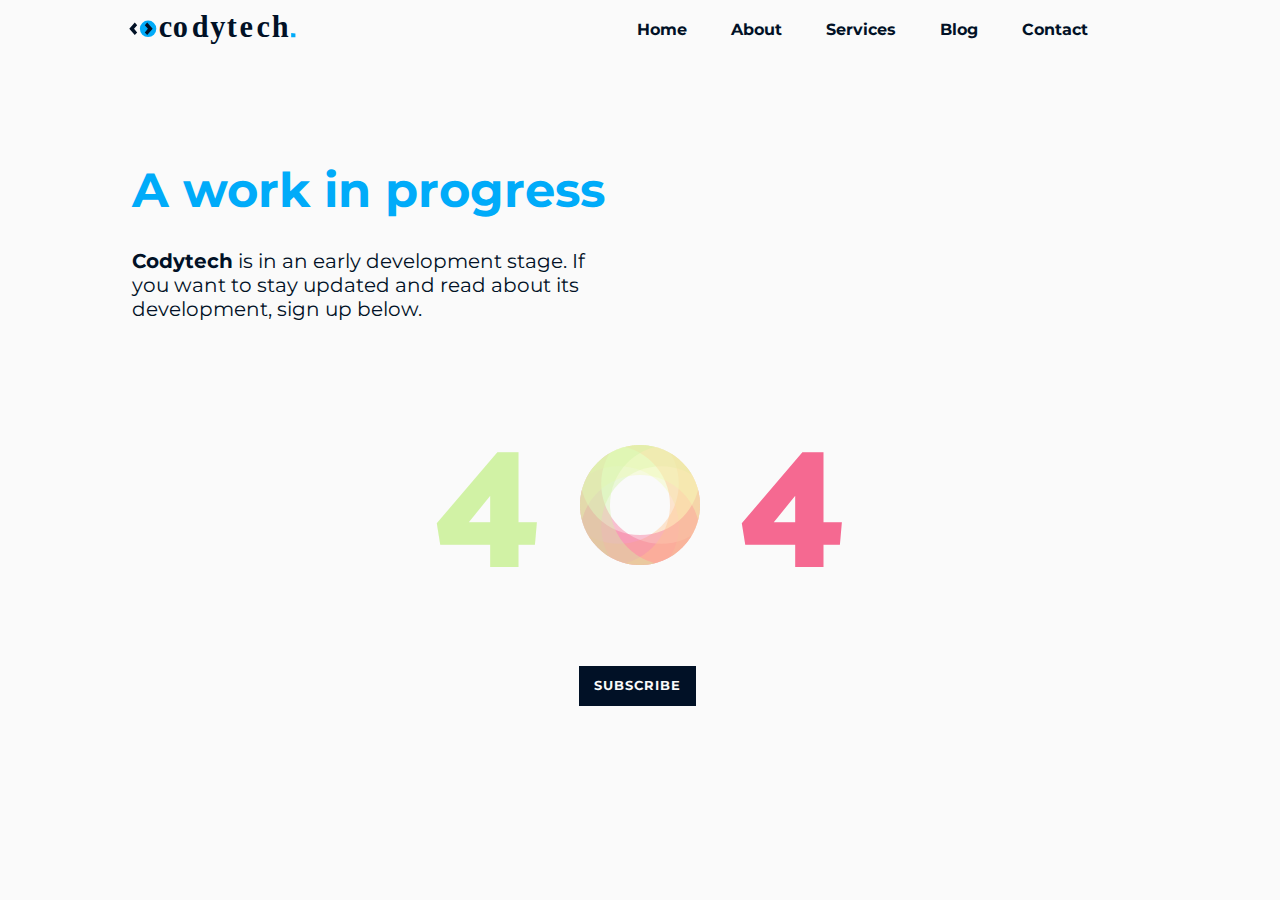
==== index.html @ 099e4d9e "Delete buttons navBar" ====
<!DOCTYPE html>
<html lang="es">
    <head>
      <meta charset="utf-8" />
      <meta http-equiv="X-UA-Compatible" content="IE-edge">
      <title>codytech</title>
      <link rel="stylesheet" href="./css/master.css" type="text/css"/>
      <link rel="icon" href="./images/artboard_4.png" type="image/png"></link>
      <link rel="stylesheet" href="https://use.fontawesome.com/releases/v5.8.1/css/all.css" integrity="sha384-50oBUHEmvpQ+1lW4y57PTFmhCaXp0ML5d60M1M7uH2+nqUivzIebhndOJK28anvf" crossorigin="anonymous">

      
    </head>
<body> 
  <header>
    <img class="logo" src="images/codytech.svg" alt="logo" width="170px">
    <nav>
      <ul class="nav_links">
        <li class="item"><a href="#">Home</a></li>
        <li class="item"><a href="#">About</a></li>
        <li class="item"><a href="#">Services</a></li>
        <li class="item"><a href="#">Blog</a></li>
        <li class="item"><a href="#">Contact</a></li>
        <li class="toggle"><a href="#"><i class="fas fa-bars"></i></a></li>
      </ul>
    </nav>
    <!--<a class="cta" href="#"><button>Login</button></a>
    <a class="cta" href="#"><button>Sign Up</button></a>-->
  </header>

  <section class="intro">
    <!--<h1>404 Error Page</h1>-->
    <h1 class="title">A work in progress</h1>
    <p class="zoom-area"><b>Codytech</b> is in an early development stage. If you want to stay updated and read about its development, sign up below. </p>
  </section>  
    <section class="error-container">
      <span>4</span>
      <span><span class="screen-reader-text">0</span></span>
      <span>4</span>
    </section>
    <div class="link-container">
      <a target="_blank" href="#" class="more-link">Subscribe</a>
    </div>
</body>
</html>
---- css/master.css ----
@import url('https://fonts.googleapis.com/css?family=Montserrat:400,600,700');
@import url('https://fonts.googleapis.com/css?family=Catamaran:400,800');

.error-container {
  text-align: center;
  font-size: 180px;
  font-family: 'Catamaran', sans-serif;
  font-weight: 800;
  margin: 20px 15px;
}
.error-container > span {
  display: inline-block;
  line-height: 0.7;
  position: relative;
  color: #FFB485;
}
.error-container > span {
  display: inline-block;
  position: relative;
  vertical-align: middle;
}
.error-container > span:nth-of-type(1) {
  color: #D1F2A5;
  animation: colordancing 4s infinite;
}
.error-container > span:nth-of-type(3) {
  color: #F56991;
  animation: colordancing2 4s infinite;
}
.error-container > span:nth-of-type(2) {
  width: 120px;
  height: 120px;
  border-radius: 999px;
}
.error-container > span:nth-of-type(2):before,
.error-container > span:nth-of-type(2):after {
	border-radius: 0%;
	content:"";
	position: absolute;
	top: 0; left: 0;
	width: inherit; height: inherit;
  border-radius: 999px;
	box-shadow: inset 30px 0 0 rgba(209, 242, 165, 0.4),
				inset 0 30px 0 rgba(239, 250, 180, 0.4),
				inset -30px 0 0 rgba(255, 196, 140, 0.4),	
				inset 0 -30px 0 rgba(245, 105, 145, 0.4);
  animation: shadowsdancing 4s infinite;
}
.error-container > span:nth-of-type(2):before {
	-webkit-transform: rotate(45deg);
	-moz-transform: rotate(45deg);
	transform: rotate(45deg);
}

.screen-reader-text {
    position: absolute;
    top: -9999em;
    left: -9999em;
}
@keyframes shadowsdancing {
  0% {
    box-shadow: inset 30px 0 0 rgba(209, 242, 165, 0.4),
				inset 0 30px 0 rgba(239, 250, 180, 0.4),
				inset -30px 0 0 rgba(255, 196, 140, 0.4),	
				inset 0 -30px 0 rgba(245, 105, 145, 0.4);
  }
  25% {
    box-shadow: inset 30px 0 0 rgba(245, 105, 145, 0.4),
				inset 0 30px 0 rgba(209, 242, 165, 0.4),
				inset -30px 0 0 rgba(239, 250, 180, 0.4),	
				inset 0 -30px 0 rgba(255, 196, 140, 0.4);
  }
  50% {
  box-shadow: inset 30px 0 0 rgba(255, 196, 140, 0.4),
				inset 0 30px 0 rgba(245, 105, 145, 0.4),
				inset -30px 0 0 rgba(209, 242, 165, 0.4),	
				inset 0 -30px 0 rgba(239, 250, 180, 0.4);
  }
  75% {
  box-shadow: inset 30px 0 0 rgba(239, 250, 180, 0.4),
				inset 0 30px 0 rgba(255, 196, 140, 0.4),
				inset -30px 0 0 rgba(245, 105, 145, 0.4),	
				inset 0 -30px 0 rgba(209, 242, 165, 0.4);
  }
  100% {
    box-shadow: inset 30px 0 0 rgba(209, 242, 165, 0.4),
				inset 0 30px 0 rgba(239, 250, 180, 0.4),
				inset -30px 0 0 rgba(255, 196, 140, 0.4),	
				inset 0 -30px 0 rgba(245, 105, 145, 0.4);
  }
}
@keyframes colordancing {
  0% {
    color: #D1F2A5;
  }
  25% {
    color: #F56991;
  }
  50% {
    color: #FFC48C;
  }
  75% {
    color: #EFFAB4;
  }
  100% {
    color: #D1F2A5;
  }
}
@keyframes colordancing2 {
  0% {
    color: #FFC48C;
  }
  25% {
    color: #EFFAB4;
  }
  50% {
    color: #D1F2A5;
  }
  75% {
    color: #F56991;
  }
  100% {
    color: #FFC48C;
  }
}

/* demo stuff */
* {
    -webkit-box-sizing: border-box;
    -moz-box-sizing: border-box;
    box-sizing: border-box;
    padding: 0;
    margin:0;
}
body {
/*background-color: #011126;*/
  background-color: #FAFAFA;	
  margin-bottom: 50px;
}
li, a, button{
  font-weight: 500;
  font-size: 16px;
  text-decoration: none;
  font-weight: bold;
  
}

header{
  display: flex;
  justify-content: space-between;
  align-items: center;
  padding: 10px 10%;
}
.logo {
  cursor: pointer;
}
.nav_links{
  list-style: none;
}
.nav_links li{
  display: inline-block;
  padding: 0px 20px;
}
.nav_links li a{
  transition: all 0.3s ease 0s;
  color: #011126;
}
.nav_links li a:hover{
  color: #00abf9;
}

button{
  padding: 9px 25px;
  color: #fafafa;
  background-color:#011126;
  text-decoration: none;
  display: inline-block;
  margin: 8px 2px;
  border: none;
  cursor: pointer;
  transition: all 0.3s ease 0s;
  
}
button:hover{
  background-color:#00abf9;
  color: #fafafa;
}
.cta{
  
}
/*
nav{
  background: #222;
  padding: 5px 20px;
}
ul{
  list-style-type:none ;
}
a{
  color: #FAFAFA;
  text-decoration: none;
}
a:hover{
  text-decoration: underline;
}
.logo a:hover{
  text-decoration: none;
}
.nav_links li{
  font-size: 16px;
  padding: 15px 5px;
  white-space: nowrap;
}
.logo a,
.toggle a{
  font-size: 20px;
}
.button.secondary{
  border-bottom: 1px #011126 solid;
}
/*Desktop menu*/
/*@media all and (min-width:900px){
  .item{
    display: block;
    width: auto;
  }
  .toggle{
    display: none;
  }
  .logo{
    order: 0;
  }
  .item{
    order: 1;
  }
  .button{
    order: 2;
  }
  .menu li{
    padding: 15px 10px;
  }
  .menu li.button{
    padding-right: 0;
  }
}*/

html, input, select, textarea {
    font-family: 'Montserrat', Helvetica, sans-serif;
    color: #011126;
}
h1 {
  text-align: left;
  margin: 30px 15px;
  
}
.intro {
text-align: left;
margin-top: 8%;
margin-left: 8%;
}
.title {
  /*color: #92a4ad;*/
  text-align: left;
  color: #00abf9;
  font-size: 48px;
  margin: 30px;
}
.zoom-area { 
  max-width: 490px;
  margin: 30px 30px;
  font-size: 20px;
  text-align: left;
}
.link-container {
  text-align: center;
}
a.more-link {
  text-transform: uppercase;
  font-size: 13px;
    background-color: #011126;
    padding: 10px 15px;
    border-radius: 0;
    color: #fafafa;
    display: inline-block;
    margin-right: 5px;
    margin-bottom: 5px;
    line-height: 1.5;
    text-decoration: none;
  margin-top: 0px;
  letter-spacing: 1px;
}

a.more-link:hover{
  background-color:#00abf9;
  color: #fafafa;
}
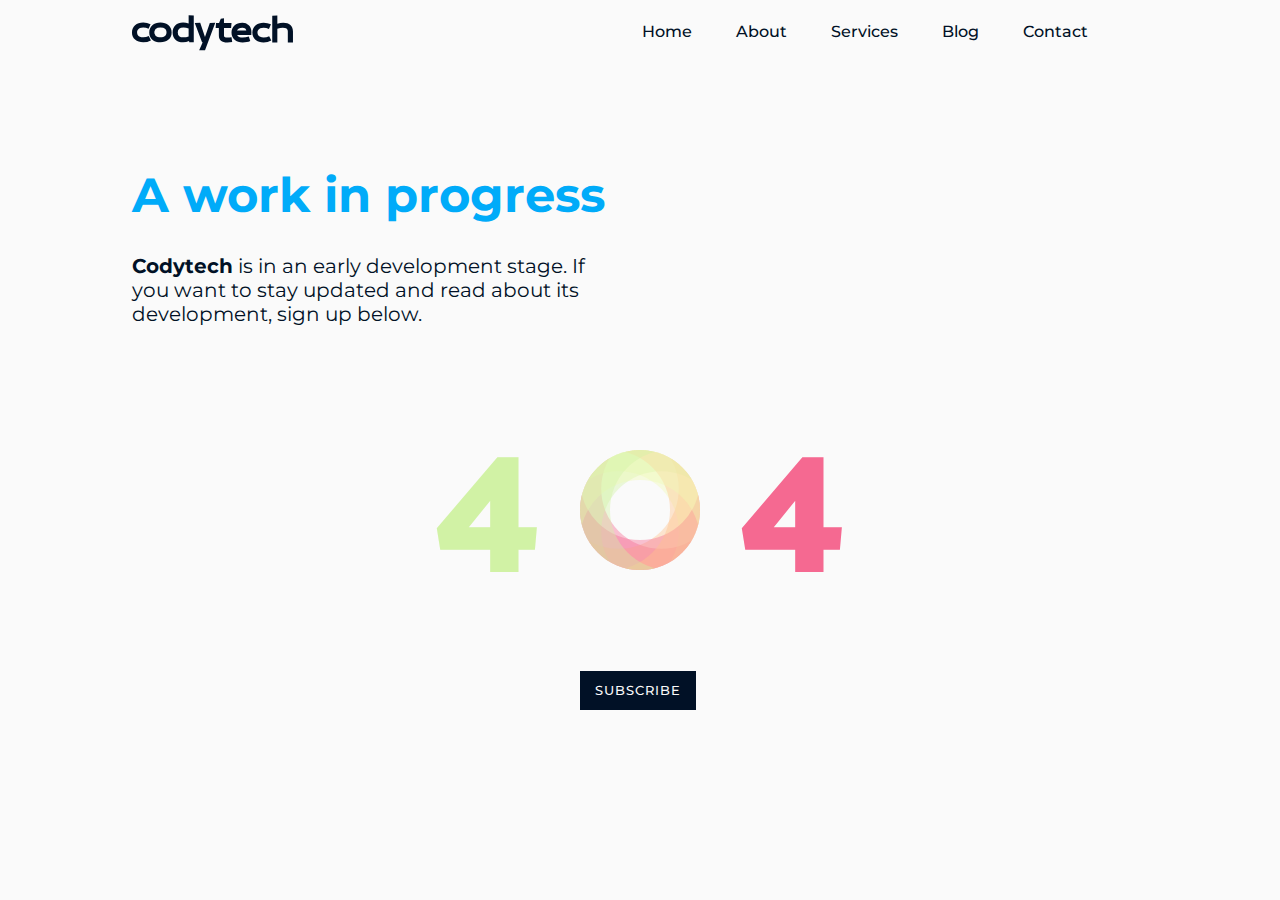
==== commit 9f85a77a: "update bar and logo.csv" ====
--- a/index.html
+++ b/index.html
@@ -8,13 +8,12 @@
       <link rel="stylesheet" href="./css/master.css" type="text/css"/>
       <link rel="icon" href="./images/artboard_4.png" type="image/png"></link>
       <link rel="stylesheet" href="https://use.fontawesome.com/releases/v5.8.1/css/all.css" integrity="sha384-50oBUHEmvpQ+1lW4y57PTFmhCaXp0ML5d60M1M7uH2+nqUivzIebhndOJK28anvf" crossorigin="anonymous">
-
       
     </head>
 <body> 
   <header>
     <img class="logo" src="images/codytech.svg" alt="logo" width="170px">
-    <nav>
+    <nav>   
       <ul class="nav_links">
         <li class="item"><a href="#">Home</a></li>
         <li class="item"><a href="#">About</a></li>
@@ -42,5 +41,5 @@
       <a target="_blank" href="#" class="more-link">Subscribe</a>
     </div>
 </body>
-</html>
+</html>       
 
--- a/css/master.css
+++ b/css/master.css
@@ -141,7 +141,7 @@
   font-weight: 500;
   font-size: 16px;
   text-decoration: none;
-  font-weight: bold;
+  /* font-weight: bold; */
   
 }
 
@@ -185,64 +185,6 @@
   background-color:#00abf9;
   color: #fafafa;
 }
-.cta{
-  
-}
-/*
-nav{
-  background: #222;
-  padding: 5px 20px;
-}
-ul{
-  list-style-type:none ;
-}
-a{
-  color: #FAFAFA;
-  text-decoration: none;
-}
-a:hover{
-  text-decoration: underline;
-}
-.logo a:hover{
-  text-decoration: none;
-}
-.nav_links li{
-  font-size: 16px;
-  padding: 15px 5px;
-  white-space: nowrap;
-}
-.logo a,
-.toggle a{
-  font-size: 20px;
-}
-.button.secondary{
-  border-bottom: 1px #011126 solid;
-}
-/*Desktop menu*/
-/*@media all and (min-width:900px){
-  .item{
-    display: block;
-    width: auto;
-  }
-  .toggle{
-    display: none;
-  }
-  .logo{
-    order: 0;
-  }
-  .item{
-    order: 1;
-  }
-  .button{
-    order: 2;
-  }
-  .menu li{
-    padding: 15px 10px;
-  }
-  .menu li.button{
-    padding-right: 0;
-  }
-}*/
 
 html, input, select, textarea {
     font-family: 'Montserrat', Helvetica, sans-serif;
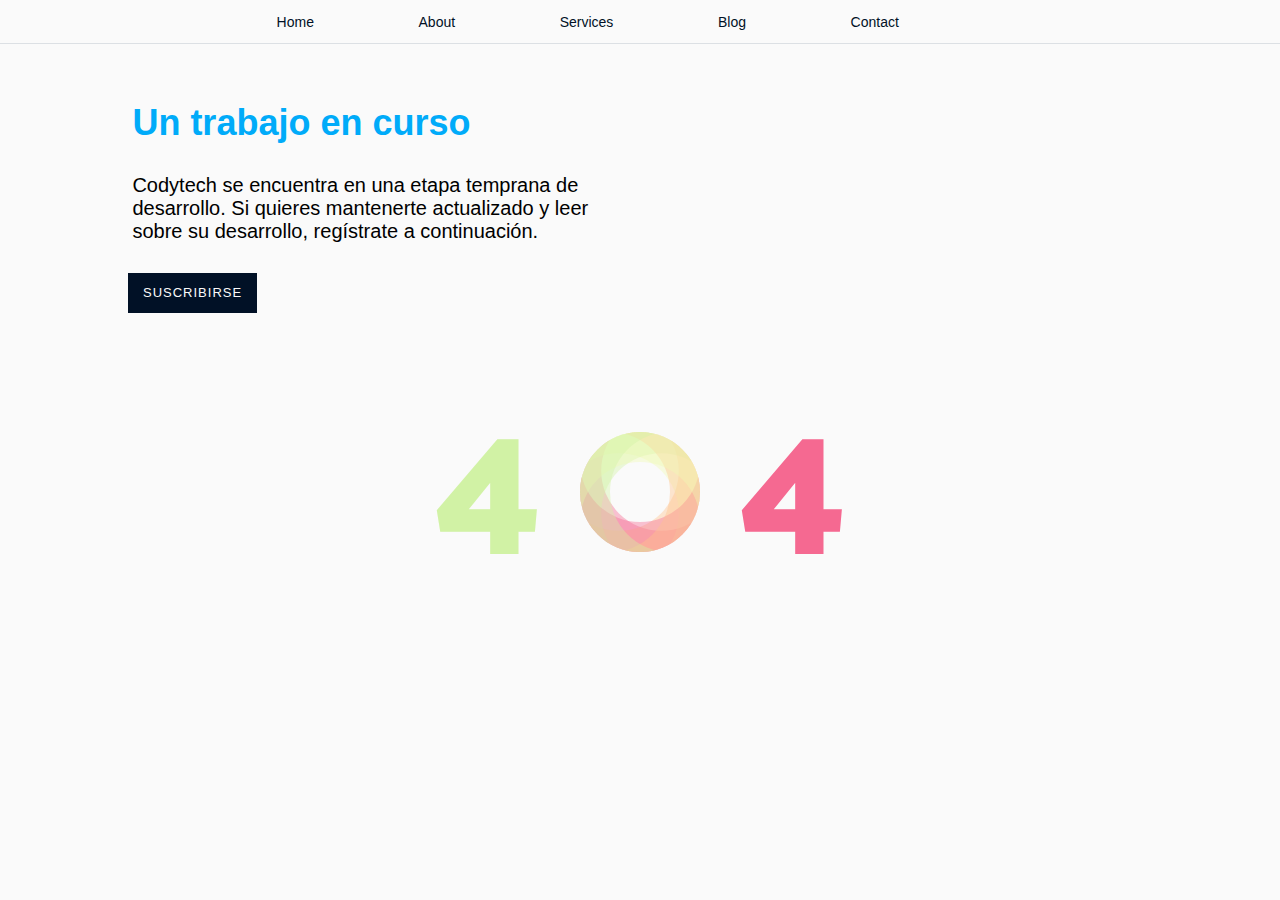
==== commit 923b8b76: "Cambio de idioma" ====
--- a/index.html
+++ b/index.html
@@ -12,34 +12,78 @@
     </head>
 <body> 
   <header>
-    <img class="logo" src="images/codytech.svg" alt="logo" width="170px">
-    <nav>   
-      <ul class="nav_links">
-        <li class="item"><a href="#">Home</a></li>
-        <li class="item"><a href="#">About</a></li>
-        <li class="item"><a href="#">Services</a></li>
-        <li class="item"><a href="#">Blog</a></li>
-        <li class="item"><a href="#">Contact</a></li>
-        <li class="toggle"><a href="#"><i class="fas fa-bars"></i></a></li>
-      </ul>
-    </nav>
-    <!--<a class="cta" href="#"><button>Login</button></a>
-    <a class="cta" href="#"><button>Sign Up</button></a>-->
-  </header>
-
-  <section class="intro">
-    <!--<h1>404 Error Page</h1>-->
-    <h1 class="title">A work in progress</h1>
-    <p class="zoom-area"><b>Codytech</b> is in an early development stage. If you want to stay updated and read about its development, sign up below. </p>
-  </section>  
+    <div class="container">
+        <nav class="nav">
+            <ul class="nav-list nav-list-mobile">
+                <li class="nav-item">
+                    <div class="mobile-menu">
+                        <span class="line line-top"></span>
+                        <span class="line line-bottom"></span>
+                    </div>
+                </li>
+                <li class="nav-item">
+                    <a href="index.html" class="nav-link nav-link-apple">
+                    </a>
+                </li>
+                <li class="nav-item">
+                    <a href="#" class="nav-link nav-link-bag">
+                    </a>
+                </li>
+            </ul>
+            <!-- nav list and nav list mobile  -->
+            <ul class="nav-list nav-list-larger">
+                <li class="nav-item nav-item-hidden">
+                    <a href="index.html" class="nav-link nav-link-apple">
+                    </a>
+                </li>
+                <li class="nav-item">
+                    <a href="#iMac" class="nav-link">Home
+                    </a>
+                </li>
+                <li class="nav-item">
+                    <a href="#" class="nav-link">About
+                    </a>
+                </li>
+                <li class="nav-item">
+                    <a href="#iphone12pro" class="nav-link">Services
+                    </a>
+                </li>
+                <li class="nav-item">
+                    <a href="blog.codytech.dev" class="nav-link">Blog
+                    </a>
+                </li>
+                <li class="nav-item">
+                    <a href="#" class="nav-link">Contact
+                    </a>
+                </li>
+                
+                <li class="nav-item">
+                    <a href="#" class="nav-link nav-link-search">
+                    </a>
+                </li>
+                <li class="nav-item nav-item-hidden">
+                    <a href="#" class="nav-link nav-link-bag">
+                    </a>
+                </li>
+            </ul>
+            <!-- nav list nav list larger  -->
+        </nav>
+    </div>
+</header>
+      
+      <section class="intro">
+        <!--<h1>404 Error Page</h1>-->
+        <h1 class="title">Un trabajo en curso</h1>
+        <p class="zoom-area"><b>Codytech</b> se encuentra en una etapa temprana de desarrollo. Si quieres mantenerte actualizado y leer sobre su desarrollo, regístrate a continuación.</p>
+      </section>  
+      <div class="link-container">
+        <a target="_blank" href="#" class="more-link">Suscribirse</a>
+      </div>
     <section class="error-container">
       <span>4</span>
       <span><span class="screen-reader-text">0</span></span>
       <span>4</span>
     </section>
-    <div class="link-container">
-      <a target="_blank" href="#" class="more-link">Subscribe</a>
-    </div>
 </body>
 </html>       
 
--- a/css/master.css
+++ b/css/master.css
@@ -1,5 +1,9 @@
 @import url('https://fonts.googleapis.com/css?family=Montserrat:400,600,700');
 @import url('https://fonts.googleapis.com/css?family=Catamaran:400,800');
+@import url('http://fonts.cdnfonts.com/css/sofia-pro?styles=17636,17637,17630,17640,17631,17641,17632,17633,17634,17635,17638,17639,17628,17629,17626,17627');
+@import url('http://fonts.cdnfonts.com/css/poppins?styles=20385');
+
+                
 
 .error-container {
   text-align: center;
@@ -137,36 +141,10 @@
   background-color: #FAFAFA;	
   margin-bottom: 50px;
 }
-li, a, button{
-  font-weight: 500;
-  font-size: 16px;
-  text-decoration: none;
-  /* font-weight: bold; */
-  
-}
-
-header{
-  display: flex;
-  justify-content: space-between;
-  align-items: center;
-  padding: 10px 10%;
-}
+
+
 .logo {
   cursor: pointer;
-}
-.nav_links{
-  list-style: none;
-}
-.nav_links li{
-  display: inline-block;
-  padding: 0px 20px;
-}
-.nav_links li a{
-  transition: all 0.3s ease 0s;
-  color: #011126;
-}
-.nav_links li a:hover{
-  color: #00abf9;
 }
 
 button{
@@ -186,8 +164,14 @@
   color: #fafafa;
 }
 
-html, input, select, textarea {
-    font-family: 'Montserrat', Helvetica, sans-serif;
+
+html {
+  font-size: 10px;
+  font-family: 'Sofia Pro', sans-serif; 
+  scroll-behavior: smooth;
+}
+
+ input, select, textarea {
     color: #011126;
 }
 h1 {
@@ -196,25 +180,30 @@
   
 }
 .intro {
+font-weight: 300;
 text-align: left;
 margin-top: 8%;
 margin-left: 8%;
 }
 .title {
   /*color: #92a4ad;*/
+  font-family: 'Poppins', sans-serif;
+  font-weight: 800;  
   text-align: left;
   color: #00abf9;
-  font-size: 48px;
+  font-size: 36px;
   margin: 30px;
 }
 .zoom-area { 
+  font-family: 'Sofia Pro', sans-serif;            
   max-width: 490px;
   margin: 30px 30px;
   font-size: 20px;
   text-align: left;
 }
 .link-container {
-  text-align: center;
+  text-align: left;
+  margin-left: 10%;
 }
 a.more-link {
   text-transform: uppercase;
@@ -237,3 +226,78 @@
   color: #fafafa;
 }
 
+
+
+
+
+
+a {
+  display: block;
+  text-decoration: none;
+}
+
+.container {
+  max-width: 98rem;
+  margin: 0 auto;
+  padding: 0 2.2rem;
+}
+
+/* header section */
+
+header {
+  position: fixed;
+  top: 0;
+  z-index: 1400;
+  width: 100%;
+  height: 4.4rem;
+  background-color:#fafafa;
+  border-bottom: 1px solid rgb(220, 224, 228);
+  backdrop-filter: blur(1.5rem);
+}
+
+.nav-list {
+  list-style: none;
+  display: flex;
+  align-items: center;
+  justify-content: space-between;
+  margin: 0 -1rem;
+}
+
+.nav-list-mobile {
+  display: none;
+}
+
+.nav-link {
+  font-size: 1.4rem;
+  color: #011126;
+  padding: 0 1rem;
+  transition: opacity 0.5s;
+}
+
+.nav-link:hover {
+  opacity: 0.7;
+}
+
+.nav-link-apple {
+  width: 1.6rem;
+  height: 4.4rem;
+  background: url("/images/icons/artboard.png") center no-repeat;
+}
+
+.nav-link-search {
+  width: 1.6rem;
+  height: 4.4rem;
+  background: url("/images/icons/search.svg") center no-repeat;
+}
+
+.nav-link-bag {
+  width: 1.4rem;
+  height: 4.4rem;
+  background: url("/images/icons/bag.svg") center no-repeat;
+}
+
+.imac {
+  margin-top: 0;
+  background: url("/images/hero/iMac/imac_large.jpg");
+}
+
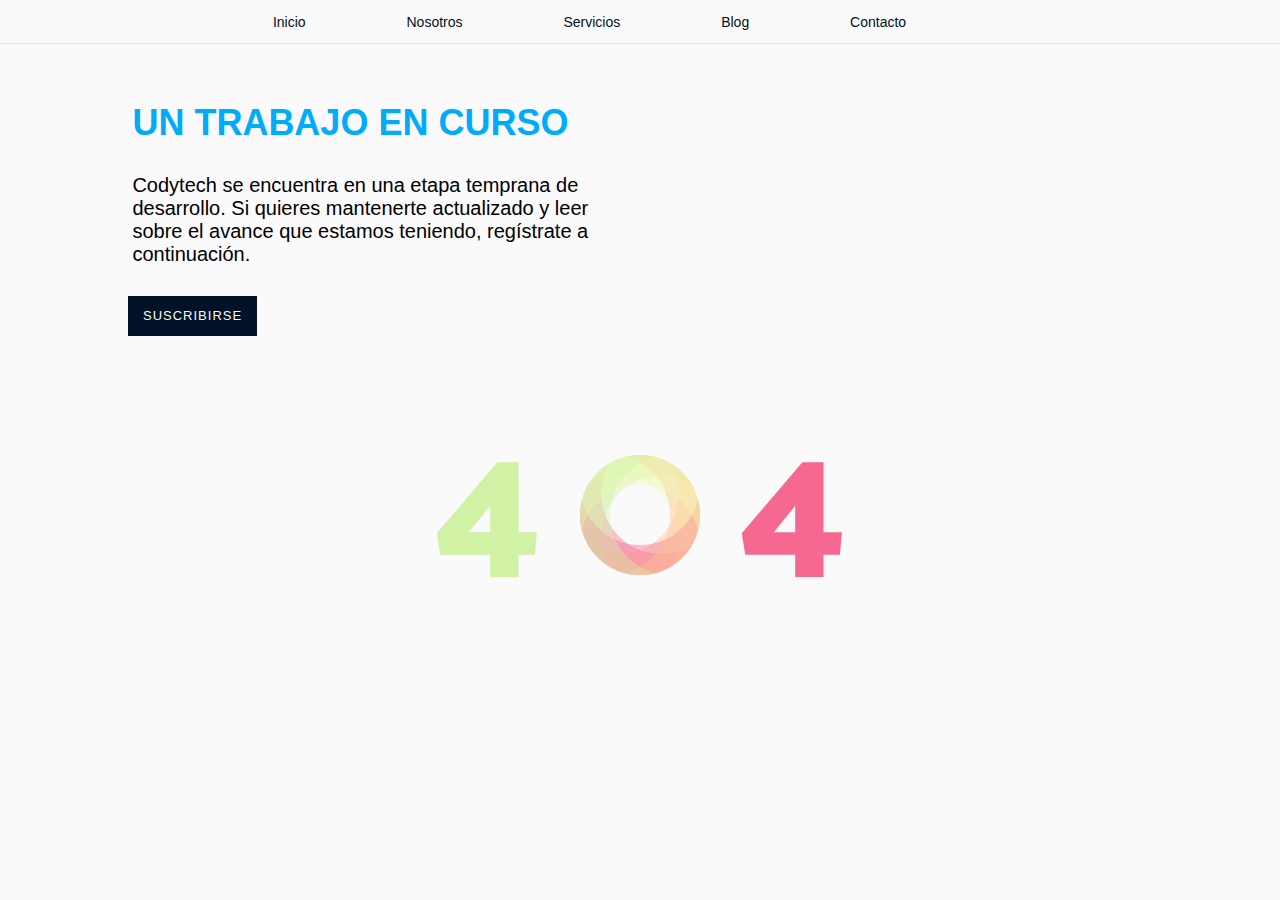
==== commit 93c28a2a: "Update" ====
--- a/index.html
+++ b/index.html
@@ -37,15 +37,15 @@
                     </a>
                 </li>
                 <li class="nav-item">
-                    <a href="#iMac" class="nav-link">Home
+                    <a href="#iMac" class="nav-link">Inicio
                     </a>
                 </li>
                 <li class="nav-item">
-                    <a href="#" class="nav-link">About
+                    <a href="#" class="nav-link">Nosotros
                     </a>
                 </li>
                 <li class="nav-item">
-                    <a href="#iphone12pro" class="nav-link">Services
+                    <a href="#iphone12pro" class="nav-link">Servicios
                     </a>
                 </li>
                 <li class="nav-item">
@@ -53,7 +53,7 @@
                     </a>
                 </li>
                 <li class="nav-item">
-                    <a href="#" class="nav-link">Contact
+                    <a href="#" class="nav-link">Contacto
                     </a>
                 </li>
                 
@@ -73,8 +73,8 @@
       
       <section class="intro">
         <!--<h1>404 Error Page</h1>-->
-        <h1 class="title">Un trabajo en curso</h1>
-        <p class="zoom-area"><b>Codytech</b> se encuentra en una etapa temprana de desarrollo. Si quieres mantenerte actualizado y leer sobre su desarrollo, regístrate a continuación.</p>
+        <h1 class="title">UN TRABAJO EN CURSO</h1>
+        <p class="zoom-area"><b>Codytech</b> se encuentra en una etapa temprana de desarrollo. Si quieres mantenerte actualizado y leer sobre el avance que estamos teniendo, regístrate a continuación.</p>
       </section>  
       <div class="link-container">
         <a target="_blank" href="#" class="more-link">Suscribirse</a>
--- a/css/master.css
+++ b/css/master.css
@@ -1,7 +1,6 @@
 @import url('https://fonts.googleapis.com/css?family=Montserrat:400,600,700');
 @import url('https://fonts.googleapis.com/css?family=Catamaran:400,800');
 @import url('http://fonts.cdnfonts.com/css/sofia-pro?styles=17636,17637,17630,17640,17631,17641,17632,17633,17634,17635,17638,17639,17628,17629,17626,17627');
-@import url('http://fonts.cdnfonts.com/css/poppins?styles=20385');
 
                 
 
@@ -187,7 +186,7 @@
 }
 .title {
   /*color: #92a4ad;*/
-  font-family: 'Poppins', sans-serif;
+  font-family: 'Sofia Pro', sans-serif;
   font-weight: 800;  
   text-align: left;
   color: #00abf9;
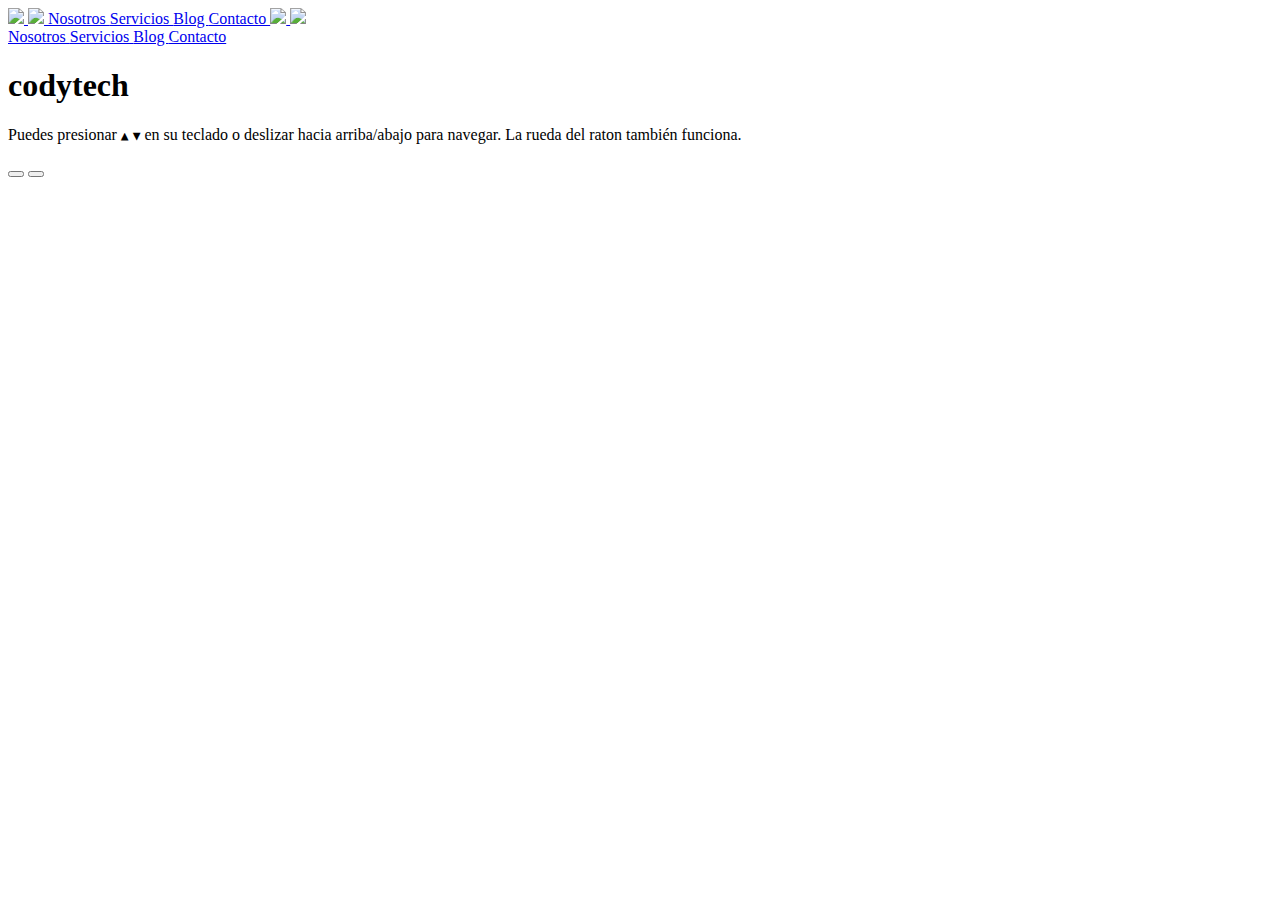
==== commit b514912a: "Update index.html" ====
--- a/index.html
+++ b/index.html
@@ -1,89 +1,97 @@
+<!DOCTYPE html>
+<html lang="en" >
+<head>
+  <meta charset="UTF-8">
+  <title>codytech</title>
+  <link rel='stylesheet' href='https://fonts.googleapis.com/css2?family=Sen&amp;display=swap'>
+  <link rel="stylesheet" href="./style.css">
+  <link rel="icon" href="./images/favicon.png" type="image/png">
+  <link rel="stylesheet" href="https://use.fontawesome.com/releases/v5.8.1/css/all.css" integrity="sha384-50oBUHEmvpQ+1lW4y57PTFmhCaXp0ML5d60M1M7uH2+nqUivzIebhndOJK28anvf" crossorigin="anonymous">
+</head>
+<body>
+  <section id="hero" class="hero">
+    <header class="hero-header">
+        <div class="hero-header-container">
+            <nav class="hero-header-navitems">
+                <a href="#" class="burger-nav hero-header-navitem hide-nav show-nav">
+                    <img src="https://sharangoharkhan.github.io/apple-clone/assets/imgs/icons8-menu-30.png">
+                </a>
+                <a href="#" class="hero-header-navitem show-nav ">
+                    <img src="images/Recurso10.svg" height="30px">
+                </a>
+                <a href="/about" class="hero-header-navitem" >
+                    Nosotros
+                </a>
+                <a href="#" class="hero-header-navitem">
+                    Servicios
+                </a>
+                <a href="#" class="hero-header-navitem">
+                    Blog
+                </a>
+                <a href="#" class="hero-header-navitem">
+                    Contacto
+                </a>
+                <a href="#" class="hero-header-navitem">
+                    <img src="https://sharangoharkhan.github.io/apple-clone/assets/imgs/58da97fb4f501c40503c5bf0_search.svg">
+                </a>
+                <a href="#" class="hero-header-navitem show-nav">
+                    <img src="https://sharangoharkhan.github.io/apple-clone/assets/imgs/58da97fc50ea4fa20959a3df_bag.svg">
+                </a>
+            </nav>
+        </div>
+    </header>
+    <div class="header-burger-nav-menu">
+        <div class="header-burger-items">
+            <div class="header-burger-flex">    
+                <a href="#">
+                    Nosotros
+                </a>
+                <a href="#">
+                    Servicios
+                </a>
+                <a href="#">
+                    Blog
+                </a>
+                <a href="#">
+                    Contacto
+                </a>
+            </div>    
+        </div>
+    </div>
+<section class="intro">
 
-<!DOCTYPE html>
-<html lang="es">
-    <head>
-      <meta charset="utf-8" />
-      <meta http-equiv="X-UA-Compatible" content="IE-edge">
-      <title>codytech</title>
-      <link rel="stylesheet" href="./css/master.css" type="text/css"/>
-      <link rel="icon" href="./images/artboard_4.png" type="image/png"></link>
-      <link rel="stylesheet" href="https://use.fontawesome.com/releases/v5.8.1/css/all.css" integrity="sha384-50oBUHEmvpQ+1lW4y57PTFmhCaXp0ML5d60M1M7uH2+nqUivzIebhndOJK28anvf" crossorigin="anonymous">
-      
-    </head>
-<body> 
-  <header>
-    <div class="container">
-        <nav class="nav">
-            <ul class="nav-list nav-list-mobile">
-                <li class="nav-item">
-                    <div class="mobile-menu">
-                        <span class="line line-top"></span>
-                        <span class="line line-bottom"></span>
-                    </div>
-                </li>
-                <li class="nav-item">
-                    <a href="index.html" class="nav-link nav-link-apple">
-                    </a>
-                </li>
-                <li class="nav-item">
-                    <a href="#" class="nav-link nav-link-bag">
-                    </a>
-                </li>
-            </ul>
-            <!-- nav list and nav list mobile  -->
-            <ul class="nav-list nav-list-larger">
-                <li class="nav-item nav-item-hidden">
-                    <a href="index.html" class="nav-link nav-link-apple">
-                    </a>
-                </li>
-                <li class="nav-item">
-                    <a href="#iMac" class="nav-link">Inicio
-                    </a>
-                </li>
-                <li class="nav-item">
-                    <a href="#" class="nav-link">Nosotros
-                    </a>
-                </li>
-                <li class="nav-item">
-                    <a href="#iphone12pro" class="nav-link">Servicios
-                    </a>
-                </li>
-                <li class="nav-item">
-                    <a href="blog.codytech.dev" class="nav-link">Blog
-                    </a>
-                </li>
-                <li class="nav-item">
-                    <a href="#" class="nav-link">Contacto
-                    </a>
-                </li>
+
+
+
+
+<!-- partial:index.partial.html -->
+<div id="main">
+    <h1 class="font">codytech</h1>
+    <div class="content">
+        <p>Puedes presionar <kbd>▲</kbd> <kbd>▼</kbd> en su teclado o deslizar hacia arriba/abajo para navegar. La rueda del raton también funciona.</p>
+        <!-- #region 
+            <p><a href="https://codepen.io/theseventh" target="_blank">codepen</a> // <a href="https://twitter.com/the_seventh_kek" target="_blank">twitter</a>
+        -->
                 
-                <li class="nav-item">
-                    <a href="#" class="nav-link nav-link-search">
-                    </a>
-                </li>
-                <li class="nav-item nav-item-hidden">
-                    <a href="#" class="nav-link nav-link-bag">
-                    </a>
-                </li>
-            </ul>
-            <!-- nav list nav list larger  -->
-        </nav>
+        </div>
+    <div class="buttons">
+        <button class="next" onclick="go(-1)"></button>
+        <button class="prev" onclick="go(1)"></button>
     </div>
-</header>
-      
-      <section class="intro">
-        <!--<h1>404 Error Page</h1>-->
-        <h1 class="title">UN TRABAJO EN CURSO</h1>
-        <p class="zoom-area"><b>Codytech</b> se encuentra en una etapa temprana de desarrollo. Si quieres mantenerte actualizado y leer sobre el avance que estamos teniendo, regístrate a continuación.</p>
-      </section>  
-      <div class="link-container">
-        <a target="_blank" href="#" class="more-link">Suscribirse</a>
-      </div>
-    <section class="error-container">
-      <span>4</span>
-      <span><span class="screen-reader-text">0</span></span>
-      <span>4</span>
-    </section>
+</div>
+<!-- partial -->
+  <script src='https://cdnjs.cloudflare.com/ajax/libs/gsap/3.2.6/gsap.min.js'></script><script  src="./script.js"></script>
+<script>
+   // burger nav click
+  burgerNav.addEventListener('click',function(){
+            let navburgerdiv = document.querySelector('.header-burger-nav-menu');
+            if (navburgerdiv.style.display == 'block')
+            {
+                navburgerdiv.style.display = 'none'
+            } else {
+                navburgerdiv.style.display = 'block'
+            }
+        })
+</script>
 </body>
-</html>       
-
+</html>
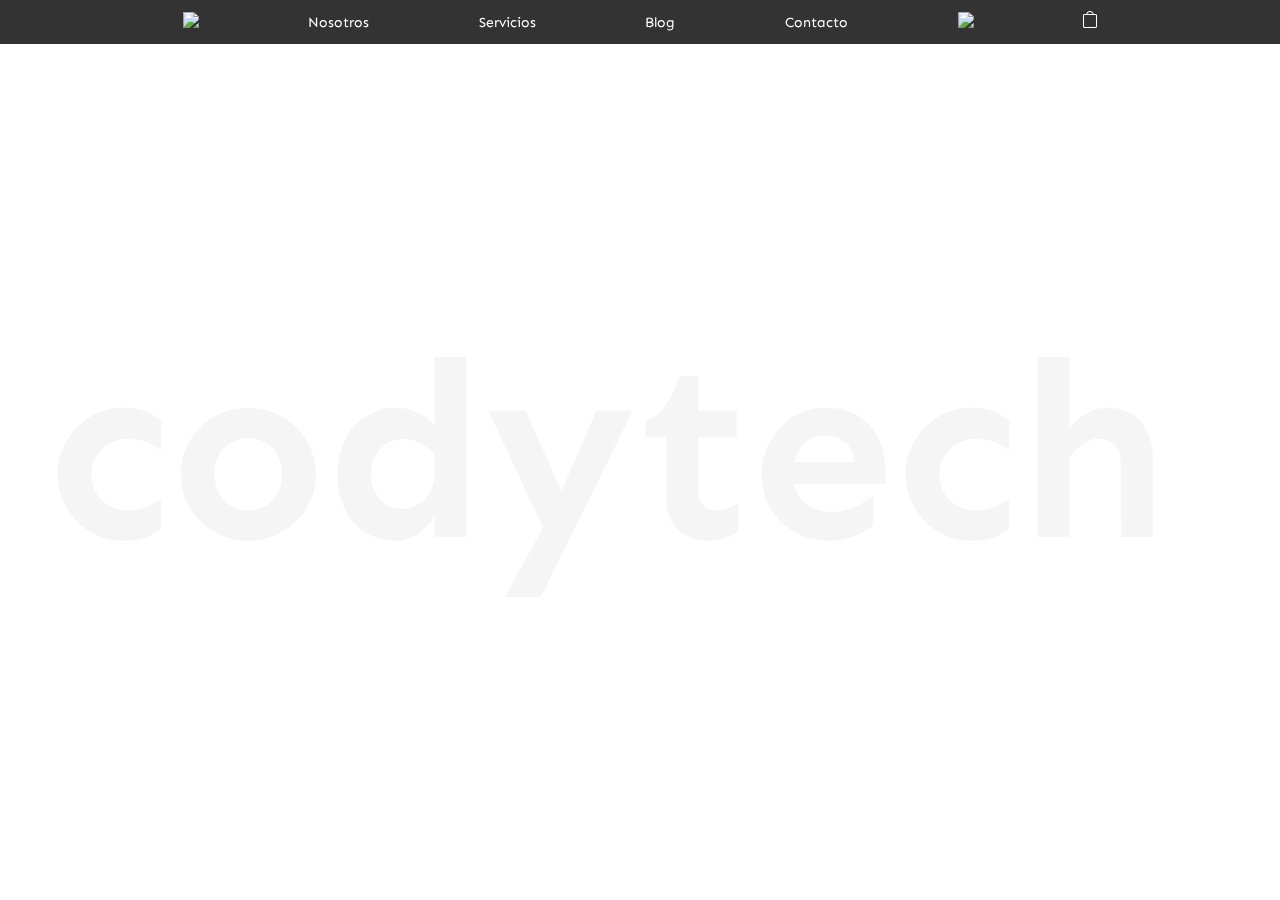
==== commit b7d963b6: "update css" ====
--- a/index.html
+++ b/index.html
@@ -9,14 +9,14 @@
   <link rel="stylesheet" href="https://use.fontawesome.com/releases/v5.8.1/css/all.css" integrity="sha384-50oBUHEmvpQ+1lW4y57PTFmhCaXp0ML5d60M1M7uH2+nqUivzIebhndOJK28anvf" crossorigin="anonymous">
 </head>
 <body>
-  <section id="hero" class="hero">
+  <section id="main" class="hero">
     <header class="hero-header">
         <div class="hero-header-container">
             <nav class="hero-header-navitems">
                 <a href="#" class="burger-nav hero-header-navitem hide-nav show-nav">
                     <img src="https://sharangoharkhan.github.io/apple-clone/assets/imgs/icons8-menu-30.png">
                 </a>
-                <a href="#" class="hero-header-navitem show-nav ">
+                <a href="https://codytech.dev/" class="hero-header-navitem show-nav ">
                     <img src="images/Recurso10.svg" height="30px">
                 </a>
                 <a href="/about" class="hero-header-navitem" >
@@ -35,7 +35,7 @@
                     <img src="https://sharangoharkhan.github.io/apple-clone/assets/imgs/58da97fb4f501c40503c5bf0_search.svg">
                 </a>
                 <a href="#" class="hero-header-navitem show-nav">
-                    <img src="https://sharangoharkhan.github.io/apple-clone/assets/imgs/58da97fc50ea4fa20959a3df_bag.svg">
+                    <img src="images/bag.svg" >
                 </a>
             </nav>
         </div>
@@ -58,40 +58,40 @@
             </div>    
         </div>
     </div>
-<section class="intro">
+  </section>
 
 
+  <!-- partial:index.partial.html -->
+  <div id="main">
+      <h1 class="font">codytech</h1>
+      <div class="content">
+          <p>Puedes presionar <kbd>▲</kbd> <kbd>▼</kbd> en su teclado o deslizar hacia arriba/abajo para navegar. La rueda del raton también funciona.</p>
+          <!-- #region 
+              <p><a href="https://codepen.io/theseventh" target="_blank">codepen</a> // <a href="https://twitter.com/the_seventh_kek" target="_blank">twitter</a>
+          -->
+                  
+      </div>
+      <div class="buttons">
+          <button class="next" onclick="go(-1)"></button>
+          <button class="prev" onclick="go(1)"></button>
+      </div>
+  </div>
+  <!-- partial -->
+  <script src='https://cdnjs.cloudflare.com/ajax/libs/gsap/3.2.6/gsap.min.js'></script>
+  <script src="./script.js"></script>
+  <script>
+      let burgerNav = document.querySelector('.burger-nav');
 
-
-
-<!-- partial:index.partial.html -->
-<div id="main">
-    <h1 class="font">codytech</h1>
-    <div class="content">
-        <p>Puedes presionar <kbd>▲</kbd> <kbd>▼</kbd> en su teclado o deslizar hacia arriba/abajo para navegar. La rueda del raton también funciona.</p>
-        <!-- #region 
-            <p><a href="https://codepen.io/theseventh" target="_blank">codepen</a> // <a href="https://twitter.com/the_seventh_kek" target="_blank">twitter</a>
-        -->
-                
-        </div>
-    <div class="buttons">
-        <button class="next" onclick="go(-1)"></button>
-        <button class="prev" onclick="go(1)"></button>
-    </div>
-</div>
-<!-- partial -->
-  <script src='https://cdnjs.cloudflare.com/ajax/libs/gsap/3.2.6/gsap.min.js'></script><script  src="./script.js"></script>
-<script>
-   // burger nav click
-  burgerNav.addEventListener('click',function(){
-            let navburgerdiv = document.querySelector('.header-burger-nav-menu');
-            if (navburgerdiv.style.display == 'block')
-            {
-                navburgerdiv.style.display = 'none'
-            } else {
-                navburgerdiv.style.display = 'block'
-            }
-        })
-</script>
+       // burger nav click
+      burgerNav.addEventListener('click',function(){
+      let navburgerdiv = document.querySelector('.header-burger-nav-menu');
+      if (navburgerdiv.style.display == 'block')
+      {
+          navburgerdiv.style.display = 'none'
+      } else {
+          navburgerdiv.style.display = 'block'
+      }
+    })
+  </script>
 </body>
 </html>
--- a/style.css
+++ b/style.css
@@ -0,0 +1,377 @@
+html,
+body {
+  padding: 0;
+  margin: 0;
+  overflow: hidden;
+  font-family: "Sen";
+}
+.logo {
+  cursor: pointer;
+}
+* {
+  box-sizing: border-box;
+  outline: none;
+  -webkit-tap-highlight-color: transparent;
+  cursor: none;
+  user-select: none;
+  -webkit-user-drag: none;
+}
+#main {
+  display: flex;
+}
+#main .part {
+  flex: 1;
+}
+#main .part .section {
+  width: 100%;
+  height: 100vh;
+  position: relative;
+  overflow: hidden;
+}
+#main .part .section img {
+  width: 100vw;
+  height: 100vh;
+  object-fit: cover;
+  position: absolute;
+  left: var(--x);
+  pointer-events: none;
+}
+
+
+/* nav section */
+.hero-header {
+  position: fixed;
+  top: 0;
+  width: 100%;
+  z-index: 1000;
+  background-color: rgba(0,0,0,.8);
+  height: 44px;
+  display: flex;
+  justify-content: center;
+}
+.hero-header-container {
+  width: 80%;
+}
+.hero-header-navitems {
+  display: flex;
+  align-items: center;
+  justify-content: space-around;
+  height: 100%;
+}
+.hero-header-navitems > a {
+  color: white;
+  text-decoration: none;
+  font-size: 14px;
+  transition: cubic-bezier(0.075, 0.82, 0.165, 2);
+}
+.hide-nav {
+  display: none;
+}
+.hero-header-navitems a:hover {
+  opacity: .7;
+}
+.header-burger-nav-menu {
+  background-color: black;
+  width: 100vw;
+  height: 100vh;
+  display: none;
+}
+.header-burger-items {
+  position: absolute;
+  top:50px;
+  left: 50px;
+  width: 80%;
+  height: 100%
+}
+.header-burger-items .header-burger-flex {
+  display: flex;
+  flex-direction: column;
+  height: 100%
+}
+.header-burger-items .header-burger-flex > a {
+  margin-right: 20px;
+  padding-right: 0px;
+  padding-left: 0px;
+  border-bottom: 1px solid hsla(0, 0%, 100%, .25);
+  font-size: 18px;
+  line-height: 24px;
+  padding-top: 10px;
+  padding-bottom: 10px;
+  color: #fff;
+  text-decoration: none;
+  transition: opacity 200ms ease;
+}
+.header-burger-items .header-burger-flex > a:hover {
+  opacity: 0.7;
+}
+/* nav end section */
+
+
+/* content section */
+.content-box span {
+  padding: 5px;
+}
+.content-title {
+  font-size: 34px;
+  font-weight: 700;
+  line-height: 40px;
+  font-weight: bold;
+}
+.content-title h6 {
+  margin: 25px auto;
+}
+.content-description h6 {
+  font-size: 40px;
+  line-height: 44px;
+  margin: 0;
+}
+.content-description{
+  display: flex;
+  justify-content: center;
+  align-items: center;
+}
+
+.feature-row {
+  display: flex;
+  justify-content: space-between;
+  align-items: stretch;
+}
+.feature-row-items{
+  display: flex;
+  align-items: stretch;
+  padding: 1px;
+  justify-content: start;
+}
+.feature-row-items img {
+  max-width: 100%;
+  width: 100%;
+}
+.footer {
+  background-color: #f2f2f2;
+  padding: 20px 0;
+}
+.footer .container {
+  max-width: 1200px;
+  display: flex;
+  justify-content: flex-start;
+  align-items: stretch;
+}
+.footer .container .footer-cl {
+  flex-grow: 1;
+  padding: 0 20px;
+}
+.footer-content {
+  margin-bottom: 20px;
+}
+.footer-content h3 {
+  font-weight: bold;
+  font-size: 12px;
+  line-height: 16px;
+}
+.footer-content a {
+  padding: 1px 0;
+  color: #333;
+  font-size: 11px;
+  line-height: 15px;
+  display: block;
+  text-decoration: none;
+}
+.footer-content a:hover {
+  text-decoration: underline;
+}
+.container-footer-visit {
+  padding: 1px 20px;
+}
+.container-footer-visit .description {
+  color: #888;
+  font-size: 11px;
+  line-height: 15px;
+}
+.footer-last-row {
+  display: flex;
+  justify-content: space-between;
+  align-items: center;
+  padding: 0 20px;
+}
+.footer-last-row  .first-div p{
+  font-size: 11px;
+  line-height: 15px;
+  color: #888;
+}
+.footer-last-row .second-div a {
+  padding-left: 20px;
+  padding-right: 20px;
+  font-size: 11px;
+  line-height: 15px;
+  color: #4e4e4e;
+  border-right: 1px solid #d8d8d8;
+}
+.footer-last-row .third-div p {
+  padding-left: 20px;
+  padding-right: 20px;
+  font-size: 11px;
+  line-height: 15px;
+  color: #4e4e4e;
+}
+@media (max-width: 991px) {
+  .hero-header-navitem {
+      display: none;
+  }
+  .hero-header-navitems {
+      justify-content: space-between;
+  }
+  .show-nav {
+      display: block;
+  }
+    .feature-row {
+      flex-wrap: wrap;
+  }
+  .feature-row-items {
+      flex-grow: 1;
+  }
+  .footer-last-row {
+      flex-wrap: wrap;
+  }
+  .font{
+    margin-right: 5%;
+    font-size: 20vw;
+  }
+  
+  .hero-header {
+    height: 12vw;
+  }
+
+  img {
+    height: 10vw;;
+  }
+  
+  .header-burger-items .header-burger-flex > a{
+    position: flex;
+    border-bottom: 1px solid hsla(0, 0%, 100%, .25);
+    padding-top: 15vw;
+    font-size:5vw;
+    line-height: 5vw;
+  }
+  
+  
+
+}
+@media (max-width: 540px) {
+  .footer .container  {
+      flex-wrap: wrap;
+  }
+}
+
+h1{
+  font-size: 200px;
+}
+/* content section end*/
+
+
+/* cursor section */
+.cursor {
+  width: var(--size);
+  height: var(--size);
+  border-radius: 50%;
+  background: rgb(226, 178, 19);
+  position: fixed;
+  z-index: 999;
+  pointer-events: none;
+  mix-blend-mode: difference;
+}
+.cursor-f {
+  width: var(--size);
+  height: var(--size);
+  position: fixed;
+  top: 0;
+  left: 0;
+  background-image: url("data:image/svg+xml,%3Csvg width='47' height='47' viewBox='0 0 47 47' fill='none' xmlns='http://www.w3.org/2000/svg'%3E%3Cpath d='M42.4202 42.4202C38.8403 46 33.3594 46 23.5 46C13.6406 46 8.15966 46 4.57983 42.4202C1 38.8403 1 33.3594 1 23.5C1 13.6406 1 8.15966 4.57983 4.57983C8.15966 1 13.6406 1 23.5 1C33.3594 1 38.8403 1 42.4202 4.57983C46 8.15966 46 13.6406 46 23.5C46 33.3594 46 38.8403 42.4202 42.4202Z' stroke='white'/%3E%3C/svg%3E%0A");
+  background-size: cover;
+  mix-blend-mode: difference;
+  pointer-events: none;
+  opacity: 0.5;
+}
+.buttons {
+  position: absolute;
+  right: 25px;
+  top: 50%;
+  transform: translateY(-50%);
+  z-index: 99;
+}
+.buttons button {
+  border: none;
+  background-size: contain;
+  background: url("data:image/svg+xml,%3Csvg width='10' height='29' viewBox='0 0 10 29' fill='none' xmlns='http://www.w3.org/2000/svg'%3E%3Cpath d='M9 0V27L1 17.4857' stroke='white' stroke-width='2' /%3E%3C/svg%3E%0A") no-repeat;
+  background-position: center;
+  width: 10px;
+  height: 30px;
+  display: block;
+  margin: 20px 0;
+  padding: 0 15px;
+  transition-duration: 0.6s;
+}
+.buttons button.next {
+  transform: scaleY(-1);
+}
+.buttons button.prev:active {
+  transform: translateY(8px);
+}
+.buttons button.next:active {
+  transform: scaleY(-1) translateY(8px);
+}
+h1 {
+  position: absolute;
+  top: 50%;
+  transform: translateY(-50%);
+  left: 0;
+  right: 0;
+  margin: auto;
+  z-index: 99;
+  color: whitesmoke;
+  text-align: center;
+  font-size: 2.6em;
+  mix-blend-mode:overlay;
+  pointer-events: none;
+}
+.content {
+  width: 90%;
+  position: absolute;
+  bottom: 20px;
+  text-align: center;
+  left: 0;
+  right: 0;
+  margin: auto;
+  color: white;
+  z-index: 99;
+  font-size: 0.8em;
+}
+.content p {
+  margin: 0.5em auto;
+}
+.content kbd {
+  width: 15px;
+  height: 15px;
+  border: 1px solid white;
+  display: inline-block;
+  border-radius: 3px;
+  font-size: 0.9em;
+  vertical-align: text-top;
+}
+.content a {
+  color: rgba(227, 227, 227, 0.78);
+  text-decoration: none;
+  border-bottom: 1px solid currentColor;
+}
+.content a:hover {
+  padding-bottom: 1px;
+}
+
+.hero{
+  position: sticky;
+}
+
+.font{
+  margin-right: 5%;
+  font-size: 20vw;
+}
+
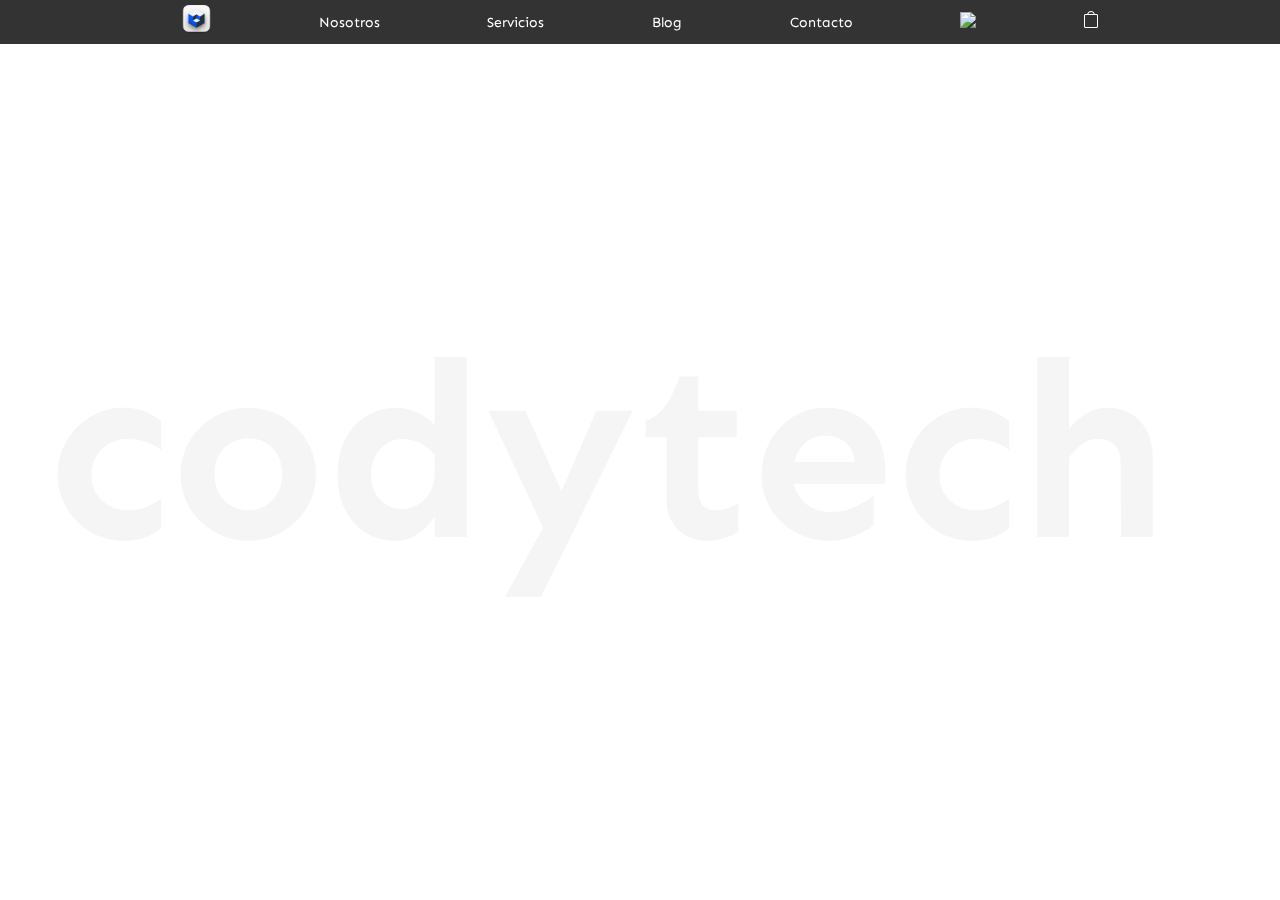
==== commit 5aef1b6c: "Update index.html" ====
--- a/index.html
+++ b/index.html
@@ -17,12 +17,12 @@
                     <img src="https://sharangoharkhan.github.io/apple-clone/assets/imgs/icons8-menu-30.png">
                 </a>
                 <a href="https://codytech.dev/" class="hero-header-navitem show-nav ">
-                    <img src="images/Recurso10.svg" height="30px">
+                    <img src="images/favicon.png" height="30px">
                 </a>
                 <a href="/about" class="hero-header-navitem" >
                     Nosotros
                 </a>
-                <a href="#" class="hero-header-navitem">
+                <a href="services.html" class="hero-header-navitem">
                     Servicios
                 </a>
                 <a href="#" class="hero-header-navitem">
@@ -46,7 +46,7 @@
                 <a href="#">
                     Nosotros
                 </a>
-                <a href="#">
+                <a href="services.html">
                     Servicios
                 </a>
                 <a href="#">
